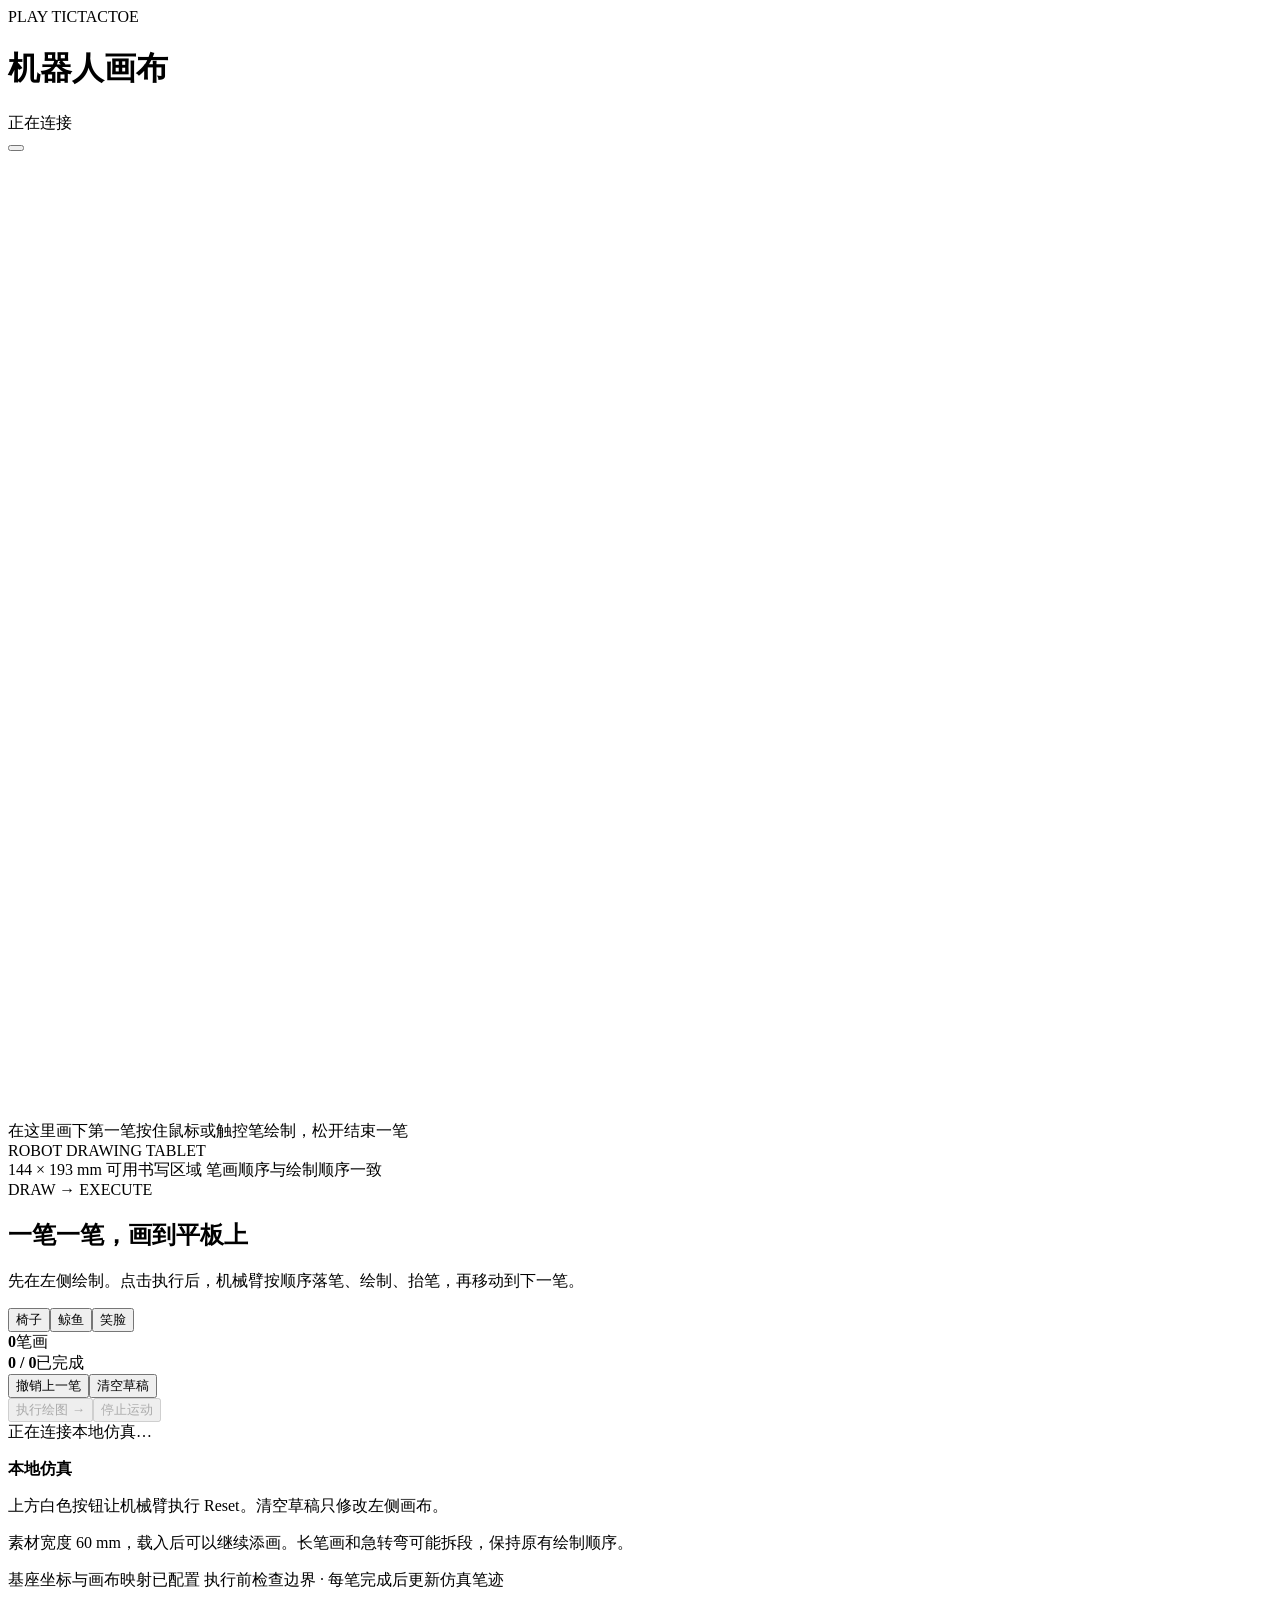
==== tictactoe_gui/tictactoe_gui/web/index.html @ 06634721 "Add local tablet canvas with ordered simulation drawing" ====
<!doctype html>
<html lang="zh-CN"><head><meta charset="utf-8"><meta name="viewport" content="width=device-width,initial-scale=1"><title>机器人画布 · Play TicTacToe</title><link rel="stylesheet" href="/style.css"></head>
<body><header><div><span class="eyebrow">PLAY TICTACTOE</span><h1>机器人画布</h1></div><span id="connection" class="connection">正在连接</span></header>
<main><section class="workspace"><div class="tablet"><button id="reset" class="reset" title="让机械臂执行 Reset，清空仿真平板" aria-label="清空平板"></button><div class="screen"><canvas id="canvas" width="720" height="965" aria-label="平板书写区域"></canvas><div id="hint" class="hint">在这里画下第一笔<span>按住鼠标或触控笔绘制，松开结束一笔</span></div></div><span class="tablet-label">ROBOT DRAWING TABLET</span></div><div class="dimensions">144 × 193 mm 可用书写区域 <span>笔画顺序与绘制顺序一致</span></div></section>
<aside><section class="controls"><span class="eyebrow">DRAW → EXECUTE</span><h2>一笔一笔，画到平板上</h2><p>先在左侧绘制。点击执行后，机械臂按顺序落笔、绘制、抬笔，再移动到下一笔。</p><div class="assets" aria-label="素材库"><button data-asset="chair">椅子</button><button data-asset="docker">鲸鱼</button><button data-asset="smile">笑脸</button></div><div class="stats"><div><strong id="count">0</strong><span>笔画</span></div><div><strong id="completed">0 / 0</strong><span>已完成</span></div></div><div class="edit"><button id="undo">撤销上一笔</button><button id="clear">清空草稿</button></div><button id="execute" class="primary" disabled>执行绘图 <span>→</span></button><button id="stop" class="stop" disabled>停止运动</button><div id="status" role="status" aria-live="polite">正在连接本地仿真…</div><div class="progress"><div id="bar"></div></div><ol id="strokes" class="strokes"></ol></section><div class="note"><i></i><div><strong>本地仿真</strong><p>上方白色按钮让机械臂执行 Reset。清空草稿只修改左侧画布。</p><p>素材宽度 60 mm，载入后可以继续添画。长笔画和急转弯可能拆段，保持原有绘制顺序。</p></div></div></aside></main><footer>基座坐标与画布映射已配置 <span>执行前检查边界 · 每笔完成后更新仿真笔迹</span></footer><script src="/app.js"></script></body></html>
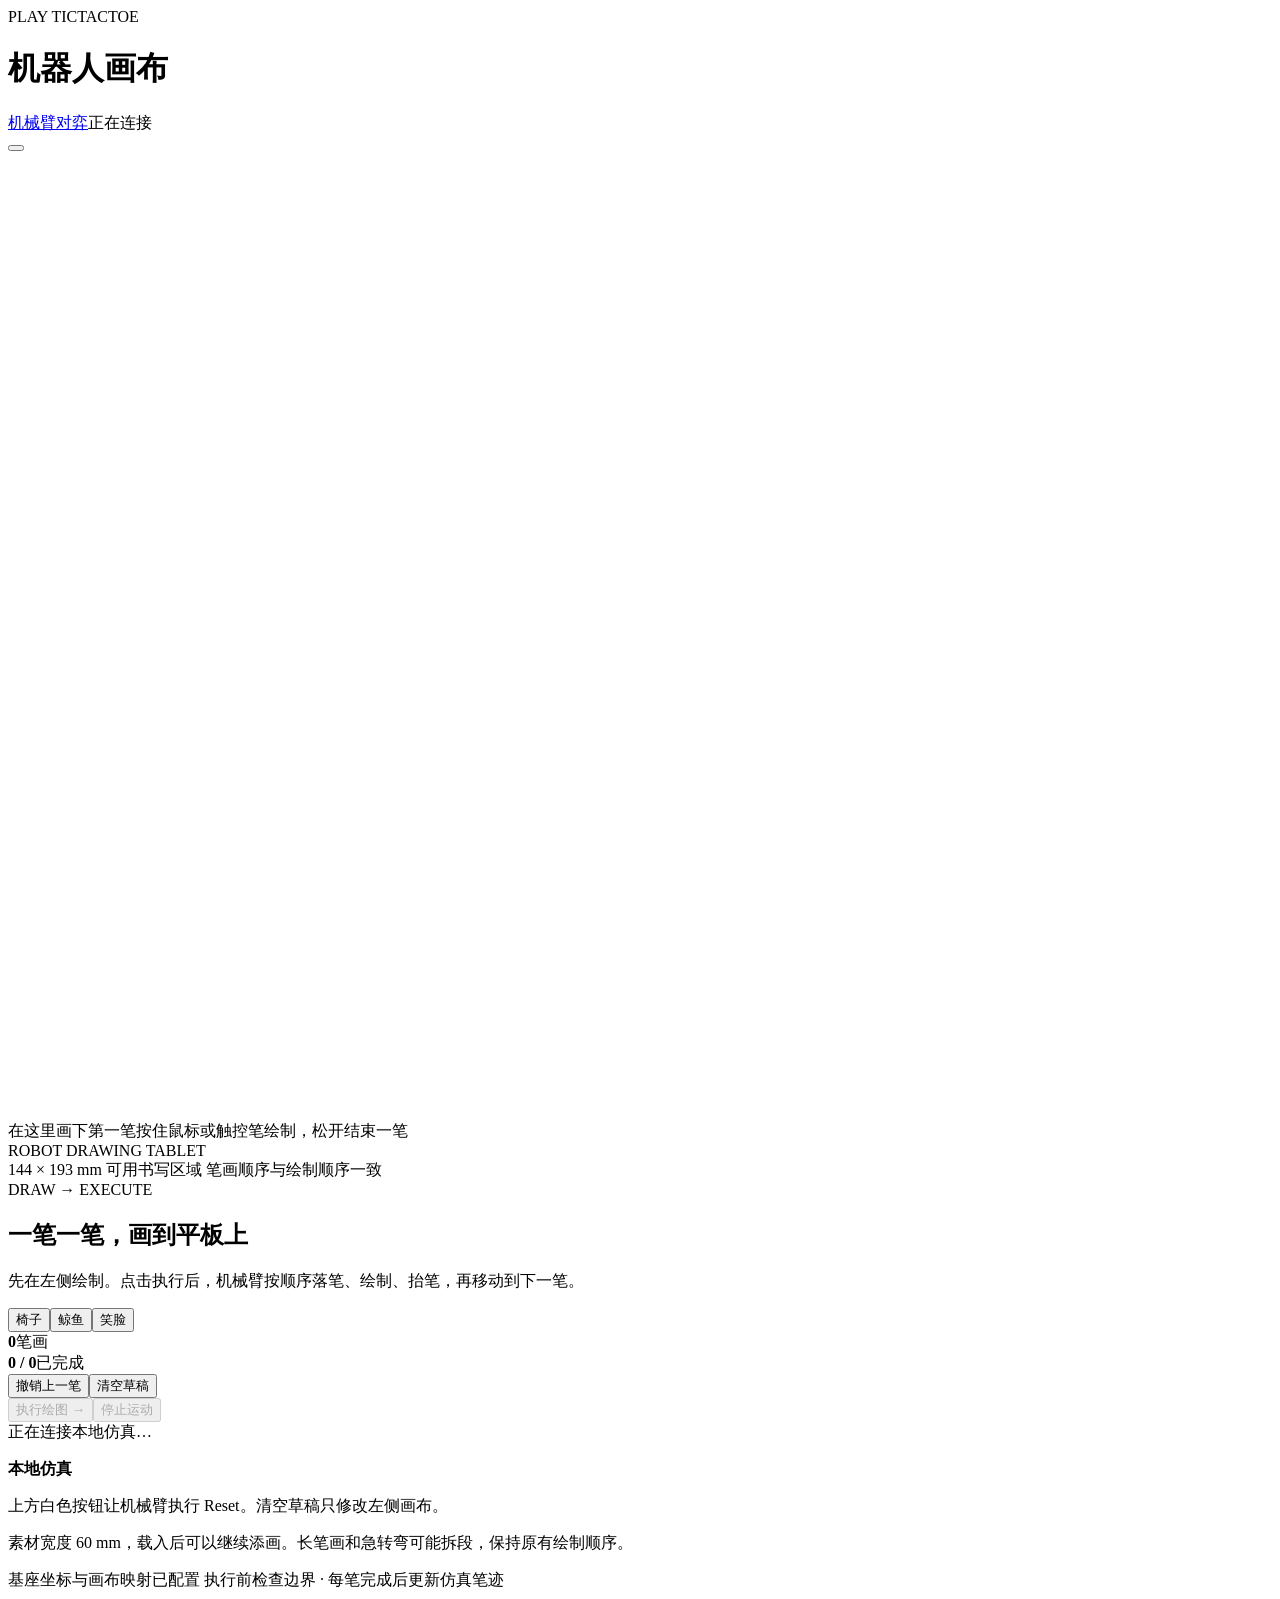
==== commit 1fffed4d: "Unify simulation and real robot application code" ====
--- a/tictactoe_gui/tictactoe_gui/web/index.html
+++ b/tictactoe_gui/tictactoe_gui/web/index.html
@@ -1,5 +1,5 @@
 <!doctype html>
 <html lang="zh-CN"><head><meta charset="utf-8"><meta name="viewport" content="width=device-width,initial-scale=1"><title>机器人画布 · Play TicTacToe</title><link rel="stylesheet" href="/style.css"></head>
-<body><header><div><span class="eyebrow">PLAY TICTACTOE</span><h1>机器人画布</h1></div><span id="connection" class="connection">正在连接</span></header>
+<body><header><div><span class="eyebrow">PLAY TICTACTOE</span><h1>机器人画布</h1></div><a href="/game">机械臂对弈</a><span id="connection" class="connection">正在连接</span></header>
 <main><section class="workspace"><div class="tablet"><button id="reset" class="reset" title="让机械臂执行 Reset，清空仿真平板" aria-label="清空平板"></button><div class="screen"><canvas id="canvas" width="720" height="965" aria-label="平板书写区域"></canvas><div id="hint" class="hint">在这里画下第一笔<span>按住鼠标或触控笔绘制，松开结束一笔</span></div></div><span class="tablet-label">ROBOT DRAWING TABLET</span></div><div class="dimensions">144 × 193 mm 可用书写区域 <span>笔画顺序与绘制顺序一致</span></div></section>
 <aside><section class="controls"><span class="eyebrow">DRAW → EXECUTE</span><h2>一笔一笔，画到平板上</h2><p>先在左侧绘制。点击执行后，机械臂按顺序落笔、绘制、抬笔，再移动到下一笔。</p><div class="assets" aria-label="素材库"><button data-asset="chair">椅子</button><button data-asset="docker">鲸鱼</button><button data-asset="smile">笑脸</button></div><div class="stats"><div><strong id="count">0</strong><span>笔画</span></div><div><strong id="completed">0 / 0</strong><span>已完成</span></div></div><div class="edit"><button id="undo">撤销上一笔</button><button id="clear">清空草稿</button></div><button id="execute" class="primary" disabled>执行绘图 <span>→</span></button><button id="stop" class="stop" disabled>停止运动</button><div id="status" role="status" aria-live="polite">正在连接本地仿真…</div><div class="progress"><div id="bar"></div></div><ol id="strokes" class="strokes"></ol></section><div class="note"><i></i><div><strong>本地仿真</strong><p>上方白色按钮让机械臂执行 Reset。清空草稿只修改左侧画布。</p><p>素材宽度 60 mm，载入后可以继续添画。长笔画和急转弯可能拆段，保持原有绘制顺序。</p></div></div></aside></main><footer>基座坐标与画布映射已配置 <span>执行前检查边界 · 每笔完成后更新仿真笔迹</span></footer><script src="/app.js"></script></body></html>
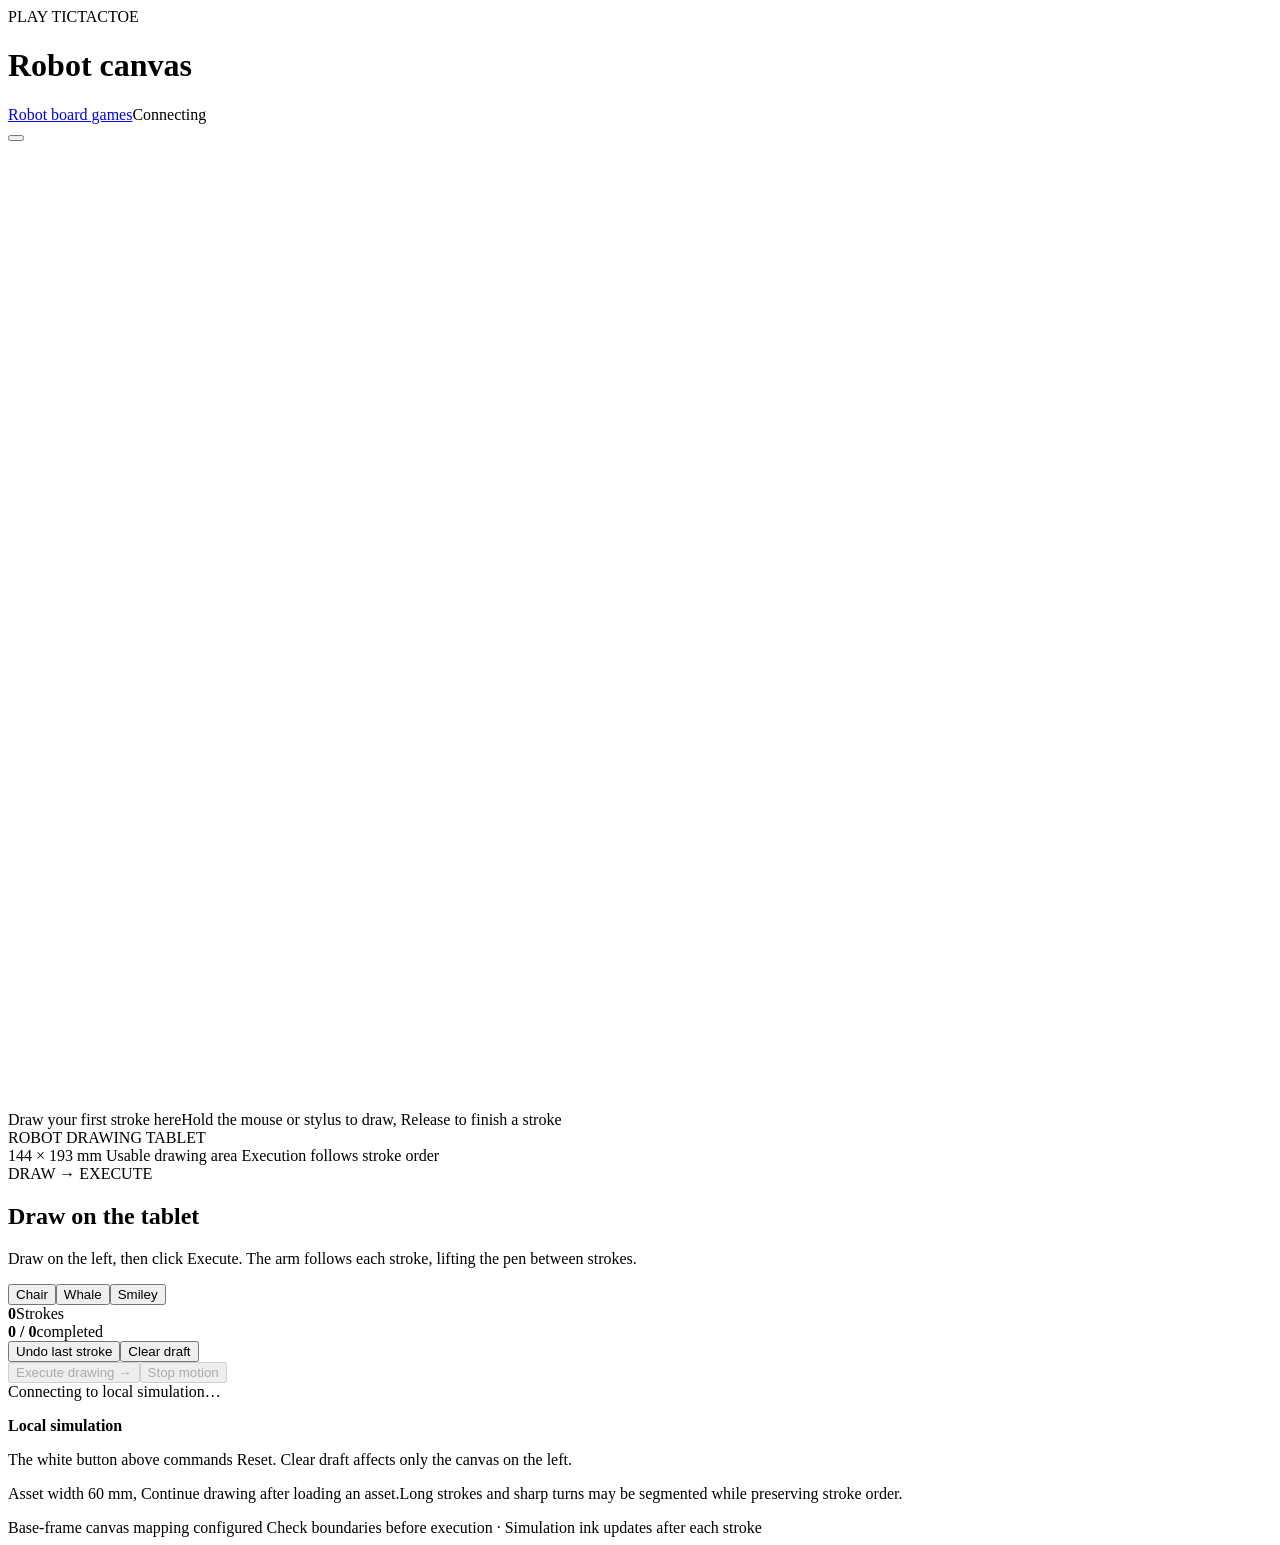
==== commit 3cff8177: "Use English throughout application interfaces and runtime messages" ====
--- a/tictactoe_gui/tictactoe_gui/web/index.html
+++ b/tictactoe_gui/tictactoe_gui/web/index.html
@@ -1,5 +1,5 @@
 <!doctype html>
-<html lang="zh-CN"><head><meta charset="utf-8"><meta name="viewport" content="width=device-width,initial-scale=1"><title>机器人画布 · Play TicTacToe</title><link rel="stylesheet" href="/style.css"></head>
-<body><header><div><span class="eyebrow">PLAY TICTACTOE</span><h1>机器人画布</h1></div><a href="/game">机械臂对弈</a><span id="connection" class="connection">正在连接</span></header>
-<main><section class="workspace"><div class="tablet"><button id="reset" class="reset" title="让机械臂执行 Reset，清空仿真平板" aria-label="清空平板"></button><div class="screen"><canvas id="canvas" width="720" height="965" aria-label="平板书写区域"></canvas><div id="hint" class="hint">在这里画下第一笔<span>按住鼠标或触控笔绘制，松开结束一笔</span></div></div><span class="tablet-label">ROBOT DRAWING TABLET</span></div><div class="dimensions">144 × 193 mm 可用书写区域 <span>笔画顺序与绘制顺序一致</span></div></section>
-<aside><section class="controls"><span class="eyebrow">DRAW → EXECUTE</span><h2>一笔一笔，画到平板上</h2><p>先在左侧绘制。点击执行后，机械臂按顺序落笔、绘制、抬笔，再移动到下一笔。</p><div class="assets" aria-label="素材库"><button data-asset="chair">椅子</button><button data-asset="docker">鲸鱼</button><button data-asset="smile">笑脸</button></div><div class="stats"><div><strong id="count">0</strong><span>笔画</span></div><div><strong id="completed">0 / 0</strong><span>已完成</span></div></div><div class="edit"><button id="undo">撤销上一笔</button><button id="clear">清空草稿</button></div><button id="execute" class="primary" disabled>执行绘图 <span>→</span></button><button id="stop" class="stop" disabled>停止运动</button><div id="status" role="status" aria-live="polite">正在连接本地仿真…</div><div class="progress"><div id="bar"></div></div><ol id="strokes" class="strokes"></ol></section><div class="note"><i></i><div><strong>本地仿真</strong><p>上方白色按钮让机械臂执行 Reset。清空草稿只修改左侧画布。</p><p>素材宽度 60 mm，载入后可以继续添画。长笔画和急转弯可能拆段，保持原有绘制顺序。</p></div></div></aside></main><footer>基座坐标与画布映射已配置 <span>执行前检查边界 · 每笔完成后更新仿真笔迹</span></footer><script src="/app.js"></script></body></html>
+<html lang="en"><head><meta charset="utf-8"><meta name="viewport" content="width=device-width,initial-scale=1"><title>Robot canvas · Play TicTacToe</title><link rel="stylesheet" href="/style.css"></head>
+<body><header><div><span class="eyebrow">PLAY TICTACTOE</span><h1>Robot canvas</h1></div><a href="/game">Robot board games</a><span id="connection" class="connection">Connecting</span></header>
+<main><section class="workspace"><div class="tablet"><button id="reset" class="reset" title="Command the arm to perform Reset, Clear simulated tablet" aria-label="Clear tablet"></button><div class="screen"><canvas id="canvas" width="720" height="965" aria-label="Tablet drawing area"></canvas><div id="hint" class="hint">Draw your first stroke here<span>Hold the mouse or stylus to draw, Release to finish a stroke</span></div></div><span class="tablet-label">ROBOT DRAWING TABLET</span></div><div class="dimensions">144 × 193 mm Usable drawing area <span>Execution follows stroke order</span></div></section>
+<aside><section class="controls"><span class="eyebrow">DRAW → EXECUTE</span><h2>Draw on the tablet</h2><p>Draw on the left, then click Execute. The arm follows each stroke, lifting the pen between strokes.</p><div class="assets" aria-label="Assets"><button data-asset="chair">Chair</button><button data-asset="docker">Whale</button><button data-asset="smile">Smiley</button></div><div class="stats"><div><strong id="count">0</strong><span>Strokes</span></div><div><strong id="completed">0 / 0</strong><span>completed</span></div></div><div class="edit"><button id="undo">Undo last stroke</button><button id="clear">Clear draft</button></div><button id="execute" class="primary" disabled>Execute drawing <span>→</span></button><button id="stop" class="stop" disabled>Stop motion</button><div id="status" role="status" aria-live="polite">Connecting to local simulation…</div><div class="progress"><div id="bar"></div></div><ol id="strokes" class="strokes"></ol></section><div class="note"><i></i><div><strong>Local simulation</strong><p>The white button above commands Reset. Clear draft affects only the canvas on the left.</p><p>Asset width 60 mm, Continue drawing after loading an asset.Long strokes and sharp turns may be segmented while preserving stroke order.</p></div></div></aside></main><footer>Base-frame canvas mapping configured <span>Check boundaries before execution · Simulation ink updates after each stroke</span></footer><script src="/app.js"></script></body></html>
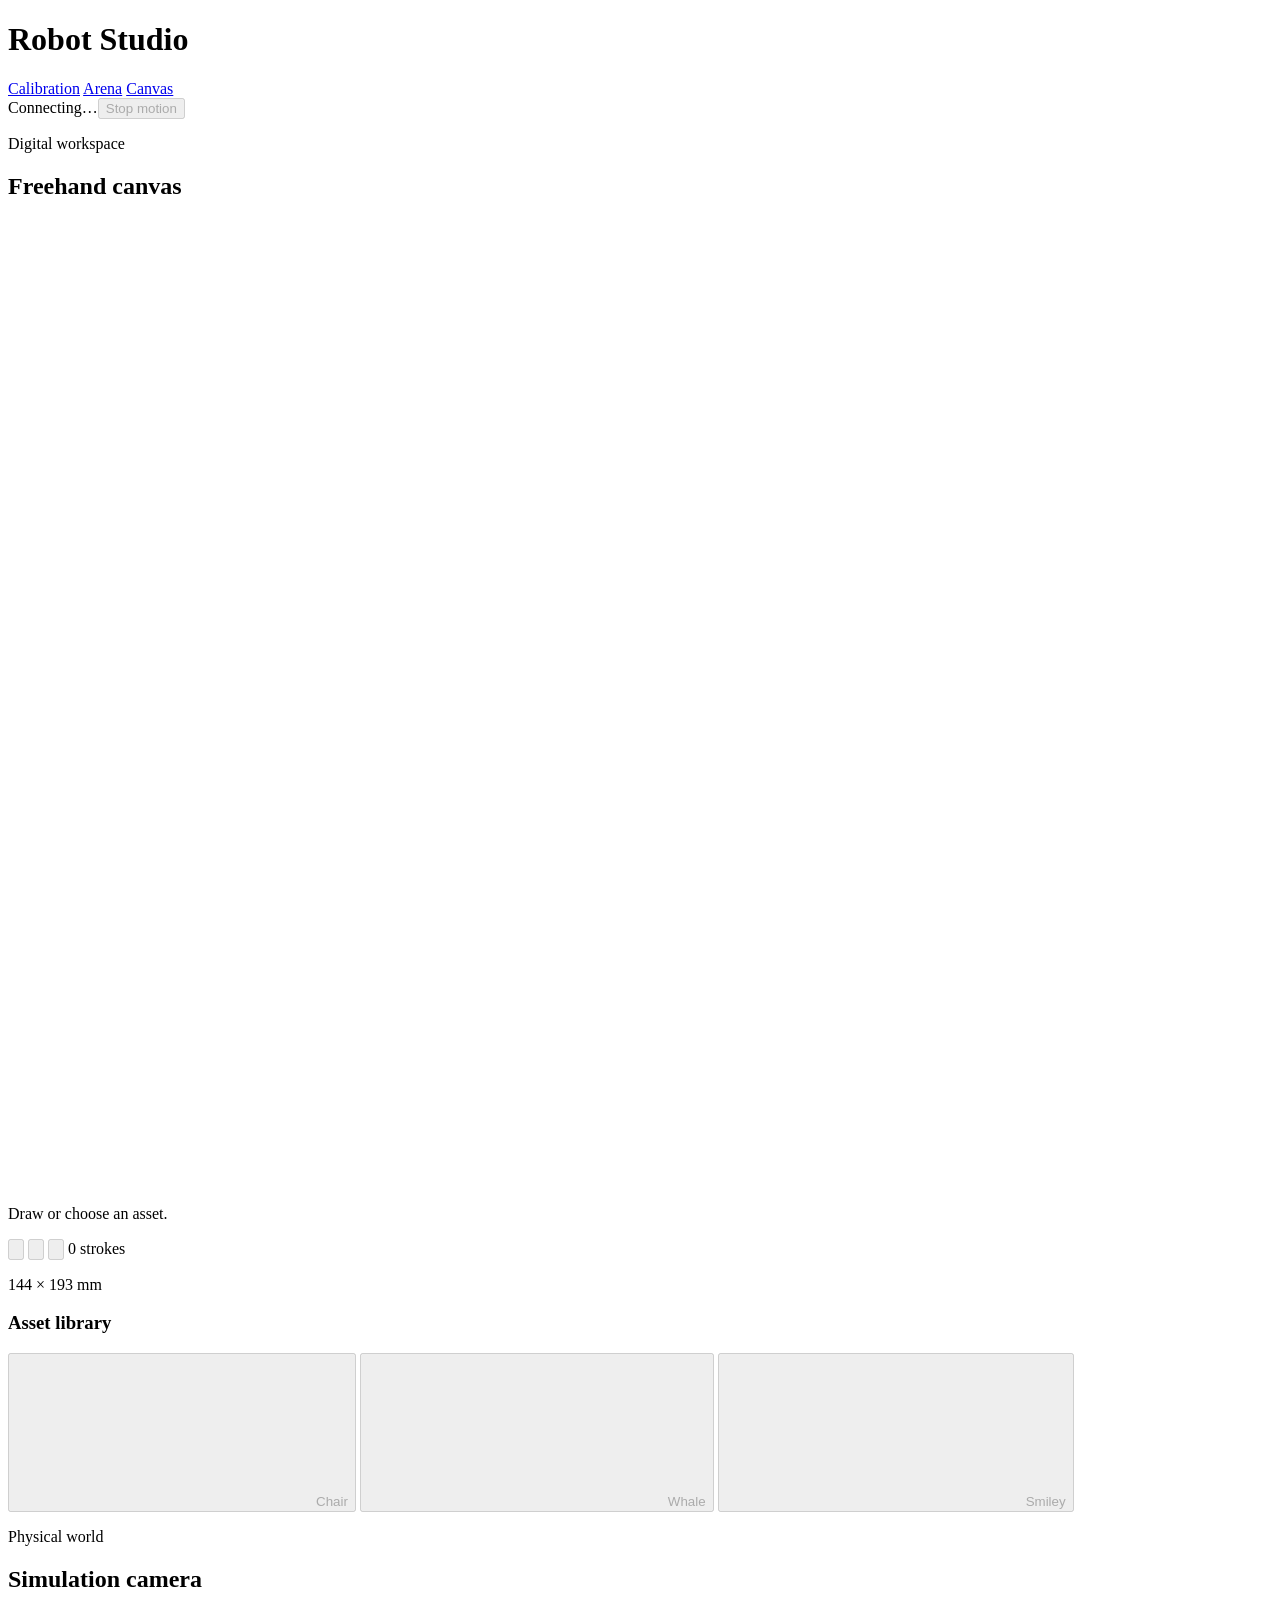
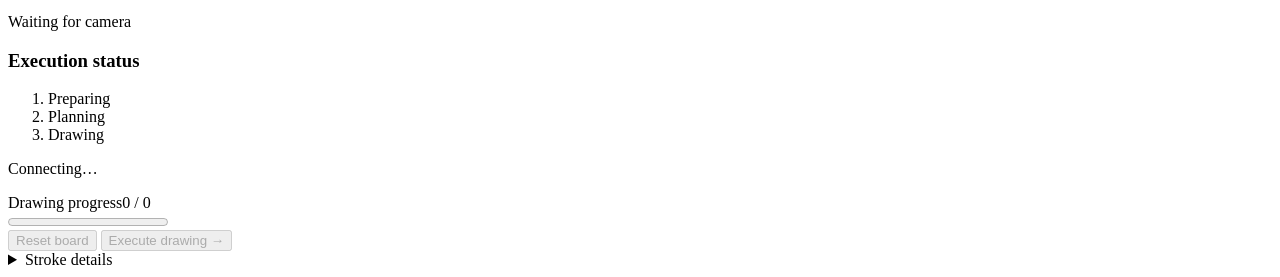
==== commit 7c7b814f: "Refresh Arena Canvas and calibration interfaces" ====
--- a/tictactoe_gui/tictactoe_gui/web/index.html
+++ b/tictactoe_gui/tictactoe_gui/web/index.html
@@ -1,5 +1,65 @@
 <!doctype html>
-<html lang="en"><head><meta charset="utf-8"><meta name="viewport" content="width=device-width,initial-scale=1"><title>Robot canvas · Play TicTacToe</title><link rel="stylesheet" href="/style.css"></head>
-<body><header><div><span class="eyebrow">PLAY TICTACTOE</span><h1>Robot canvas</h1></div><a href="/game">Robot board games</a><span id="connection" class="connection">Connecting</span></header>
-<main><section class="workspace"><div class="tablet"><button id="reset" class="reset" title="Command the arm to perform Reset, Clear simulated tablet" aria-label="Clear tablet"></button><div class="screen"><canvas id="canvas" width="720" height="965" aria-label="Tablet drawing area"></canvas><div id="hint" class="hint">Draw your first stroke here<span>Hold the mouse or stylus to draw, Release to finish a stroke</span></div></div><span class="tablet-label">ROBOT DRAWING TABLET</span></div><div class="dimensions">144 × 193 mm Usable drawing area <span>Execution follows stroke order</span></div></section>
-<aside><section class="controls"><span class="eyebrow">DRAW → EXECUTE</span><h2>Draw on the tablet</h2><p>Draw on the left, then click Execute. The arm follows each stroke, lifting the pen between strokes.</p><div class="assets" aria-label="Assets"><button data-asset="chair">Chair</button><button data-asset="docker">Whale</button><button data-asset="smile">Smiley</button></div><div class="stats"><div><strong id="count">0</strong><span>Strokes</span></div><div><strong id="completed">0 / 0</strong><span>completed</span></div></div><div class="edit"><button id="undo">Undo last stroke</button><button id="clear">Clear draft</button></div><button id="execute" class="primary" disabled>Execute drawing <span>→</span></button><button id="stop" class="stop" disabled>Stop motion</button><div id="status" role="status" aria-live="polite">Connecting to local simulation…</div><div class="progress"><div id="bar"></div></div><ol id="strokes" class="strokes"></ol></section><div class="note"><i></i><div><strong>Local simulation</strong><p>The white button above commands Reset. Clear draft affects only the canvas on the left.</p><p>Asset width 60 mm, Continue drawing after loading an asset.Long strokes and sharp turns may be segmented while preserving stroke order.</p></div></div></aside></main><footer>Base-frame canvas mapping configured <span>Check boundaries before execution · Simulation ink updates after each stroke</span></footer><script src="/app.js"></script></body></html>
+<html lang="en">
+<head>
+  <meta charset="utf-8">
+  <meta name="viewport" content="width=device-width,initial-scale=1">
+  <title>Robot Studio · Canvas</title>
+  <link rel="stylesheet" href="/style.css">
+  <script src="/app.js" defer></script>
+</head>
+<body>
+  <header class="studio-nav">
+    <h1><span class="studio-mark" aria-hidden="true"></span>Robot Studio</h1>
+    <nav class="studio-tabs" aria-label="Workspaces">
+      <a href="http://localhost:8766/">Calibration</a>
+      <a href="/game">Arena</a>
+      <a href="/" aria-current="page">Canvas</a>
+    </nav>
+    <div class="studio-actions"><span id="connection" class="connection" role="status">Connecting…</span><button id="stop" class="stop" type="button" disabled>Stop motion</button></div>
+  </header>
+  <main class="studio">
+    <section class="workspace" aria-labelledby="canvas-heading">
+      <div class="studio-heading"><p class="eyebrow">Digital workspace</p><h2 id="canvas-heading">Freehand canvas</h2></div>
+      <div class="drawing-area">
+        <div class="tablet"><div class="screen"><canvas id="canvas" width="720" height="965" aria-label="Freehand drawing area"></canvas><p id="hint" class="hint">Draw or choose an asset.</p></div></div>
+        <div class="drawing-tools" role="group" aria-label="Draft tools">
+          <button id="undo" type="button" aria-label="Undo stroke" title="Undo stroke" disabled><svg viewBox="0 0 20 20" aria-hidden="true"><path d="m7 4-4 4 4 4M3 8h9a4 4 0 1 1 0 8H9"/></svg></button>
+          <button id="redo" type="button" aria-label="Redo stroke" title="Redo stroke" disabled><svg viewBox="0 0 20 20" aria-hidden="true"><path d="m13 4 4 4-4 4m4-4H8a4 4 0 1 0 0 8h3"/></svg></button>
+          <button id="clear" type="button" aria-label="Clear draft" title="Clear draft" disabled><svg viewBox="0 0 20 20" aria-hidden="true"><path d="m4 14-1-1a2 2 0 0 1 0-2.8l6.8-6.8a2 2 0 0 1 2.8 0l3.3 3.3a2 2 0 0 1 0 2.8L9 16.4H6.5zM6 7.5l7 7M9 16.4h7"/></svg></button>
+          <span id="count" class="numeric">0 strokes</span>
+        </div>
+        <p id="dimensions" class="dimensions numeric">144 × 193 mm</p>
+      </div>
+      <section class="library" aria-labelledby="assets-heading">
+        <h3 id="assets-heading" class="eyebrow">Asset library</h3>
+        <div class="assets">
+          <button type="button" data-asset="chair" aria-pressed="false" disabled><svg aria-hidden="true"></svg><span>Chair</span></button>
+          <button type="button" data-asset="docker" aria-pressed="false" disabled><svg aria-hidden="true"></svg><span>Whale</span></button>
+          <button type="button" data-asset="smile" aria-pressed="false" disabled><svg aria-hidden="true"></svg><span>Smiley</span></button>
+        </div>
+      </section>
+    </section>
+    <section class="execution" aria-labelledby="camera-heading">
+      <div class="studio-heading"><p class="eyebrow">Physical world</p><div class="camera-heading"><h2 id="camera-heading">Simulation camera</h2><span id="image-status" class="camera-status">Waiting for camera</span></div></div>
+      <div class="camera-preview"><img id="live-view" alt="Live view of the robot and drawing board" hidden></div>
+      <section class="execution-status" aria-labelledby="execution-heading">
+        <h3 id="execution-heading">Execution status</h3>
+        <ol class="execution-chain">
+          <li data-phase="preparing"><span>Preparing</span><i aria-hidden="true"></i></li>
+          <li data-phase="planning"><span>Planning</span><i aria-hidden="true"></i></li>
+          <li data-phase="drawing"><span>Drawing</span><i aria-hidden="true"></i></li>
+        </ol>
+        <p id="status" role="status" aria-live="polite">Connecting…</p>
+        <div class="progress-label"><label for="bar">Drawing progress</label><span id="completed" class="numeric">0 / 0</span></div>
+        <progress id="bar" max="1" value="0"></progress>
+        <div class="execution-actions">
+          <button id="reset" class="quiet" type="button" title="Clear the robot’s drawing board" disabled>Reset board</button>
+          <button id="execute" class="primary" type="button" disabled>Execute drawing <span aria-hidden="true">→</span></button>
+        </div>
+
+        <details class="execution-details"><summary>Stroke details</summary><ol id="strokes" class="strokes"></ol></details>
+      </section>
+    </section>
+  </main>
+</body>
+</html>
